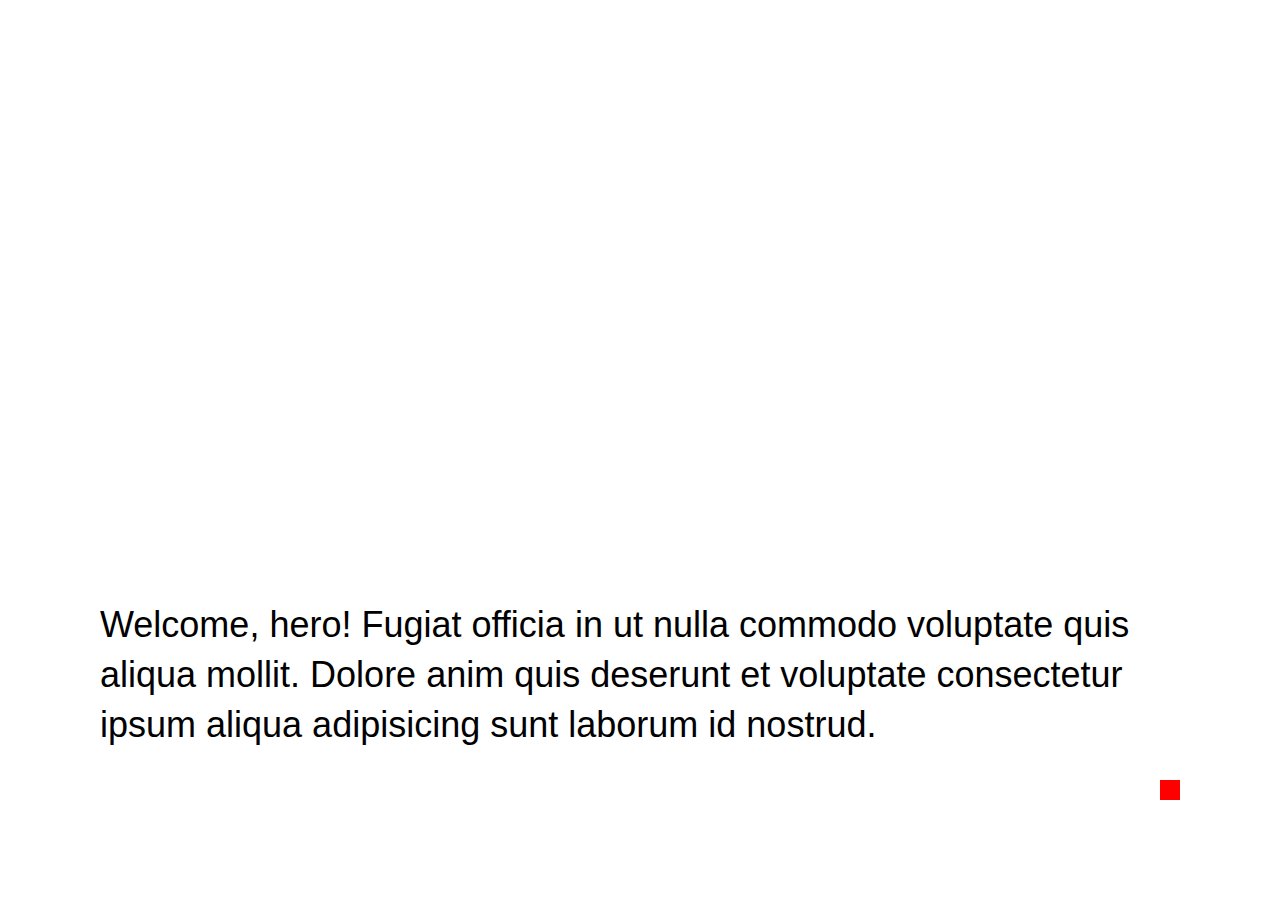
==== example.html @ 3c02c9ad "[FEAT] Barmaid Dating Simulator 2019" ====
<!DOCTYPE html>
<html lang="en">
<head>
    <meta charset="UTF-8">
    <meta name="viewport" content="width=device-width, initial-scale=1.0">
    <meta http-equiv="X-UA-Compatible" content="ie=edge">
    <title>GE Game Jam 2019</title>
    <link rel="stylesheet" href="css/style.css">
</head>
<body>
    <main id="window" class="forest">
        <div>
            <section id="menu" class="menu"></section>
            <section id="dialogue" class="dialogue-holder">
                <div id="image-holder">
                    <div class="image"></div>
                </div>
                <div class="text-holder">
                    <p>Welcome, hero! Fugiat officia in ut nulla commodo voluptate quis aliqua mollit. Dolore anim quis deserunt et voluptate consectetur ipsum aliqua adipisicing sunt laborum id nostrud.</p>
                    <span id="next"></span>
                </div>
            </section>
        </div>
    </main>
    <script
    src="https://code.jquery.com/jquery-3.4.1.min.js"
    integrity="sha256-CSXorXvZcTkaix6Yvo6HppcZGetbYMGWSFlBw8HfCJo="
    crossorigin="anonymous"></script>
    <script src="js/engine.js"></script>
</body>
</html>
---- css/style.css ----
body {
  margin: 0;
  font-family: 'Lucida Sans', 'Lucida Sans Regular', 'Lucida Grande', 'Lucida Sans Unicode', Geneva, Verdana, sans-serif
}

p {
  margin: 0;
}

#window {
  position: absolute;
  background-size: cover;
  background-position: center;
  background-repeat: no-repeat;
  width: 100vw;
  height: 100vh;
  background-image: url('./../image/bg/forest.jpg');
}

#menu {
  opacity: 0;
  background-color: rgba(255, 255, 255, 0.5);
  margin: 50px;
  padding: 20px;
  width: 200px;
}

.menu h1:first-of-type {
  margin-top: 0;
}

.menu ul {
  list-style: none;
  padding: 0;
  margin: 0;
}

.menu ul li {
  margin: 10px 0;
  left: 0;
}

.menu ul li:focus,
.menu ul li:hover {
  position: relative;
  left: 10px;
  transition: left 0.2s;
}

.dialogue-holder {
  display: flex;
  flex-direction: row;
  border-radius: 10px;
  width: calc(100vw - 200px);
  height: 200px;
  margin: 50px;
  padding: 50px;
  background-color: rgba(255, 255, 255, 0.8);
  text-align: left;
  position: absolute;
  bottom: 0;
}
  
#image-holder {
  display: none;
  min-width: 200px;
  min-height: 200px;
  margin-right: 50px;
}

#image-holder .image {
  width: 100%;
  height: 100%;
}

#image-holder.cat .image {
  background-image: url('./../image/char/lol.png');
}
#image-holder.dog .image {
  background-image: url('./../image/char/glob.png');
}

.text-holder {
  overflow: hidden;
  position: relative;
  width: 100%;
}

.text-holder #next {
  display: inline-block;
  position: absolute;
  bottom: 0;
  right: 0;
  width: 20px;
  height: 20px;
  background-color: red;
}

.text-holder p {
  font-size: 36px;
  line-height: 50px;
}
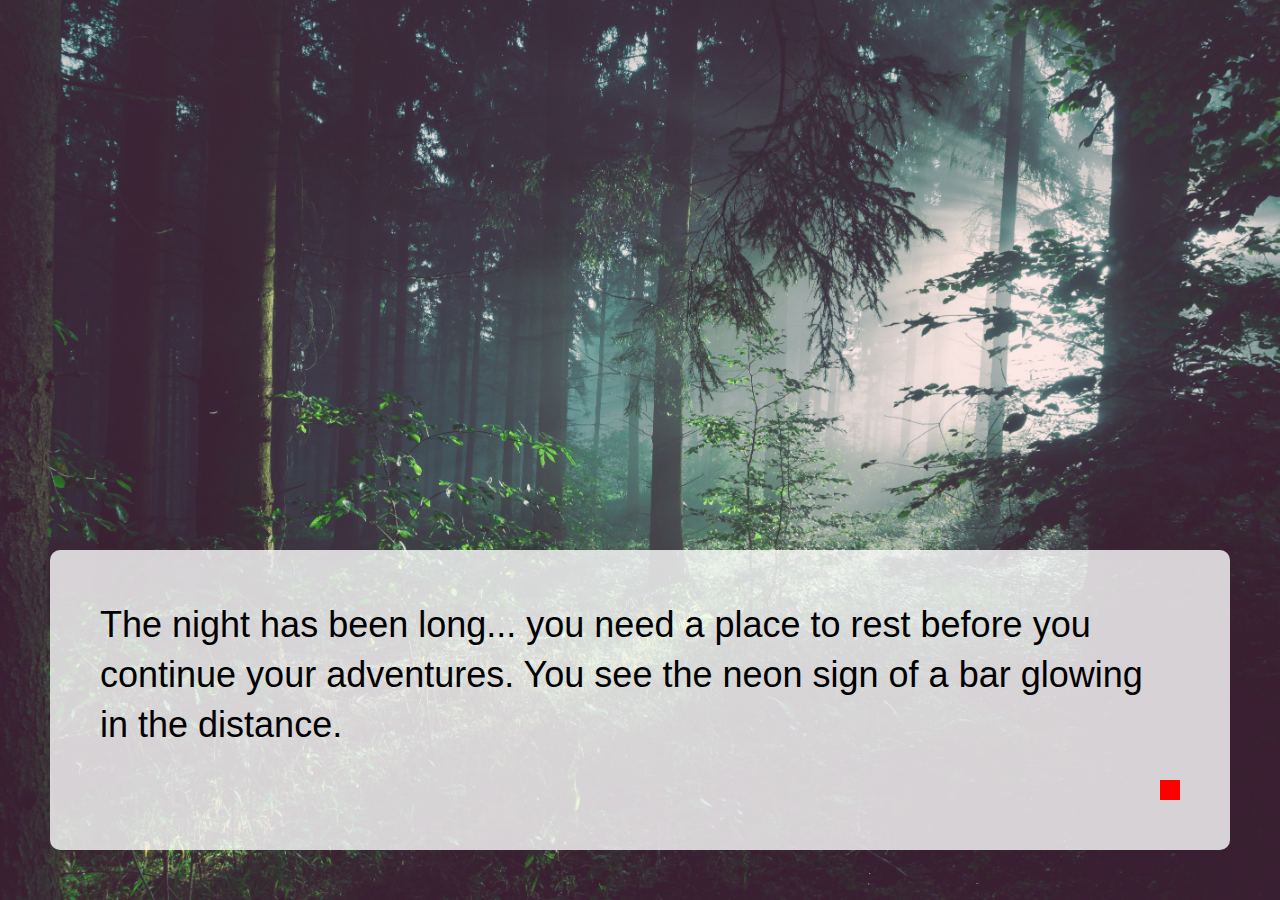
==== commit 81b2c500: "Merge pull request #1 from nm-t/barmaid" ====
--- a/example.html
+++ b/example.html
@@ -10,16 +10,24 @@
 <body>
     <main id="window" class="forest">
         <div>
-            <section id="menu" class="menu"></section>
+            <section id="menu" class="menu">
+                <h1>Actions:</h1>
+                <ul>
+                </ul>
+            </section>
             <section id="dialogue" class="dialogue-holder">
                 <div id="image-holder">
                     <div class="image"></div>
                 </div>
                 <div class="text-holder">
-                    <p>Welcome, hero! Fugiat officia in ut nulla commodo voluptate quis aliqua mollit. Dolore anim quis deserunt et voluptate consectetur ipsum aliqua adipisicing sunt laborum id nostrud.</p>
-                    <span id="next"></span>
+                    <p>The night has been long... you need a place to rest before you continue your adventures. You see the neon sign of a bar glowing in the distance.</p>
+                    <span id="next" data-action="hide-dialogue"></span>
                 </div>
             </section>
+        </div>
+        <div class="fail">
+            <h1>You died</h1>
+            <h2>You failed even the most basic task of getting a drink politely.</h2>
         </div>
     </main>
     <script
--- a/css/style.css
+++ b/css/style.css
@@ -17,8 +17,51 @@
   background-image: url('./../image/bg/forest.jpg');
 }
 
+#window .fail {
+  opacity: 0;
+  display: flex;
+  flex-direction: column;
+  align-items: center;
+  justify-content: center;
+  width: 100%;
+  height: 100%;
+  background-color: black;
+}
+
+#window .fail h1 {
+  margin: 0;
+  font-size: 120px;
+  font-family: serif;
+  color: red;
+  text-transform: uppercase;
+}
+
+#window .fail h2 {
+  color: white;
+}
+
+#window.go-to-bar::after {
+  content: '';
+  position: absolute;
+  top: 100px;
+  right: 150px;
+  width: 200px;
+  height: 500px;
+  background-color: pink;
+}
+
+#window.look-around::after {
+  content: '';
+  position: absolute;
+  top: 130px;
+  right: 350px;
+  width: 200px;
+  height: 200px;
+  background-color: gold;
+}
+
 #menu {
-  opacity: 0;
+  display: none;
   background-color: rgba(255, 255, 255, 0.5);
   margin: 50px;
   padding: 20px;
@@ -50,6 +93,7 @@
 .dialogue-holder {
   display: flex;
   flex-direction: row;
+  z-index: 5;
   border-radius: 10px;
   width: calc(100vw - 200px);
   height: 200px;
@@ -67,17 +111,25 @@
   min-height: 200px;
   margin-right: 50px;
 }
+  
+#image-holder.hero {
+  display: block;
+}
+  
+#image-holder .image {
+  background-size: cover;
+  min-width: 200px;
+  min-height: 200px;
+  margin-right: 50px;
+}
+  
+#image-holder.hero .image {
+  background-image: url('./../image/char/lol.png');
+}
 
 #image-holder .image {
   width: 100%;
   height: 100%;
-}
-
-#image-holder.cat .image {
-  background-image: url('./../image/char/lol.png');
-}
-#image-holder.dog .image {
-  background-image: url('./../image/char/glob.png');
 }
 
 .text-holder {
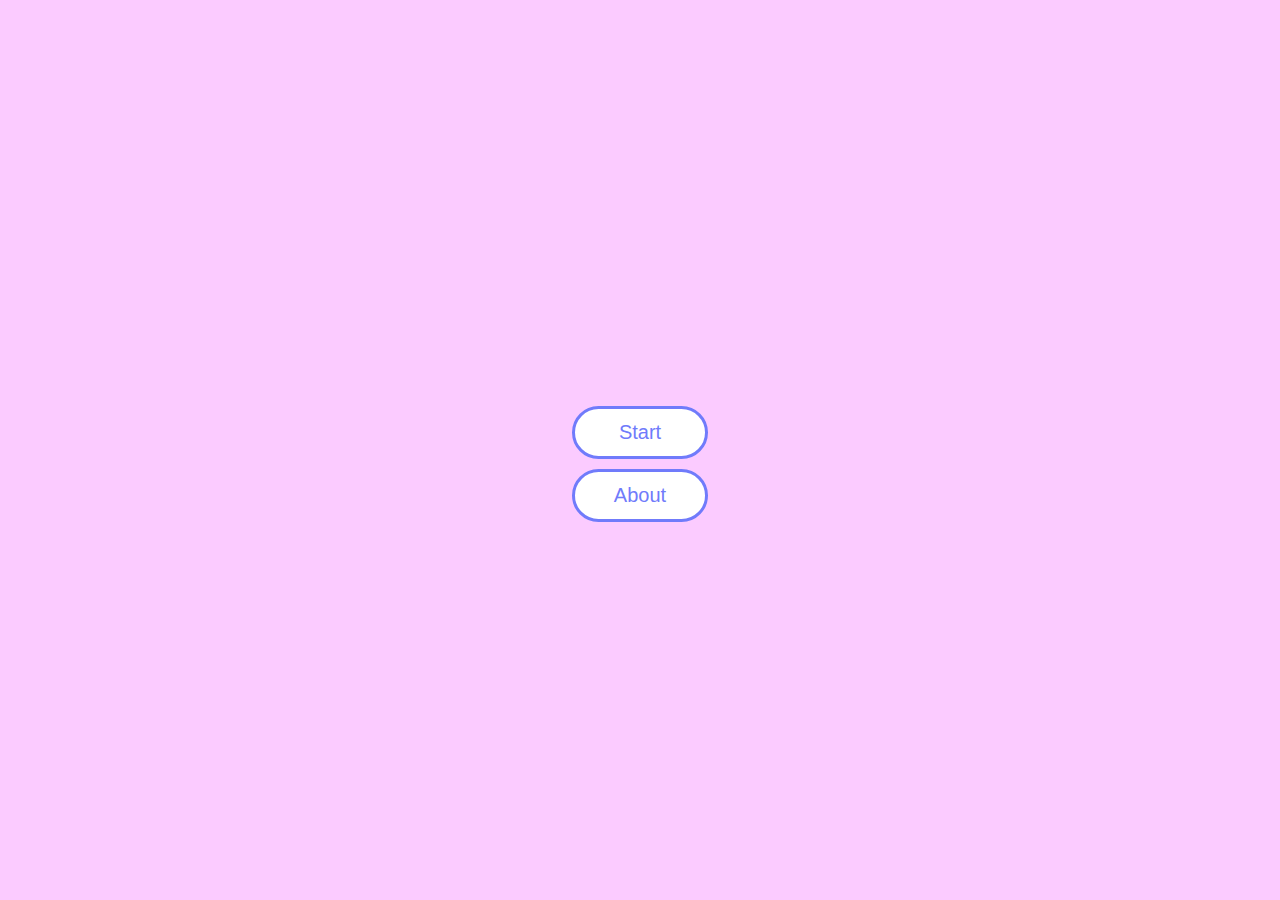
==== commit bc3a3b1f: "[FEAT] Alternative ending" ====
--- a/example.html
+++ b/example.html
@@ -9,6 +9,13 @@
 </head>
 <body>
     <main id="window" class="forest">
+        <div id="title-card" class="start">
+            <div class="title-image"></div>
+            <ul>
+                <li id="start">Start</li>
+                <li id="credits"><a href="https://github.com/nm-t/GEGameJam2019" target="_blank">About</a></li>
+            </ul>
+        </div>
         <div>
             <section id="menu" class="menu">
                 <h1>Actions:</h1>
@@ -29,7 +36,11 @@
             <h1>You died</h1>
             <h2>You failed even the most basic task of getting a drink politely.</h2>
         </div>
+        <div id="jessies-adventure" class="start">
+            <div class="title-image"></div>
+        </div>
     </main>
+
     <script
     src="https://code.jquery.com/jquery-3.4.1.min.js"
     integrity="sha256-CSXorXvZcTkaix6Yvo6HppcZGetbYMGWSFlBw8HfCJo="
--- a/css/style.css
+++ b/css/style.css
@@ -14,7 +14,66 @@
   background-repeat: no-repeat;
   width: 100vw;
   height: 100vh;
-  background-image: url('./../image/bg/forest.jpg');
+  background-image: url('./../image/bg.jpg');
+}
+
+#window .start {
+  z-index: 10;
+  position: absolute;
+  top: 0;
+  background-color: #FBCBFF;
+  width: 100vw;
+  height: 100vh;
+}
+
+#window .start .title-image {
+  width: 50%;
+  height: 390px;
+  margin: 0 auto;
+  background-image: url('./../image/title.png');
+  background-size: cover;
+  background-repeat: no-repeat;
+}
+
+#jessies-adventure.start {
+  z-index: -1;
+  opacity: 0;
+  background-color: black;
+}
+
+#jessies-adventure.start .title-image {
+  margin-top: 100px;
+  background-image: url('./../image/jessies-adventure.png');
+}
+
+.start ul {
+  display: flex;
+  flex-direction: column;
+  align-items: center;
+  list-style: none;
+  padding: 0;
+  text-align: center;
+}
+
+.start ul li {
+  display: inline-block;
+  background-color: white;
+  padding: 12px 20px;
+  width: 90px;
+  color: #707BFB;
+  font-size: 20px;
+  border-radius: 50px;
+  margin-bottom: 10px;
+  border: 3px solid #707BFB;
+}
+
+.start ul li:hover {
+  cursor: pointer;
+}
+
+.start ul li a {
+  text-decoration: none;
+  color: inherit;
 }
 
 #window .fail {
@@ -141,11 +200,14 @@
 .text-holder #next {
   display: inline-block;
   position: absolute;
-  bottom: 0;
+  bottom: -20px;
   right: 0;
-  width: 20px;
-  height: 20px;
-  background-color: red;
+  width: 0;
+  height: 0;
+  border: 20px solid #1D6DFA;
+  border-bottom-color: transparent;
+  border-left-color: transparent;
+  border-right-color: transparent;
 }
 
 .text-holder p {
